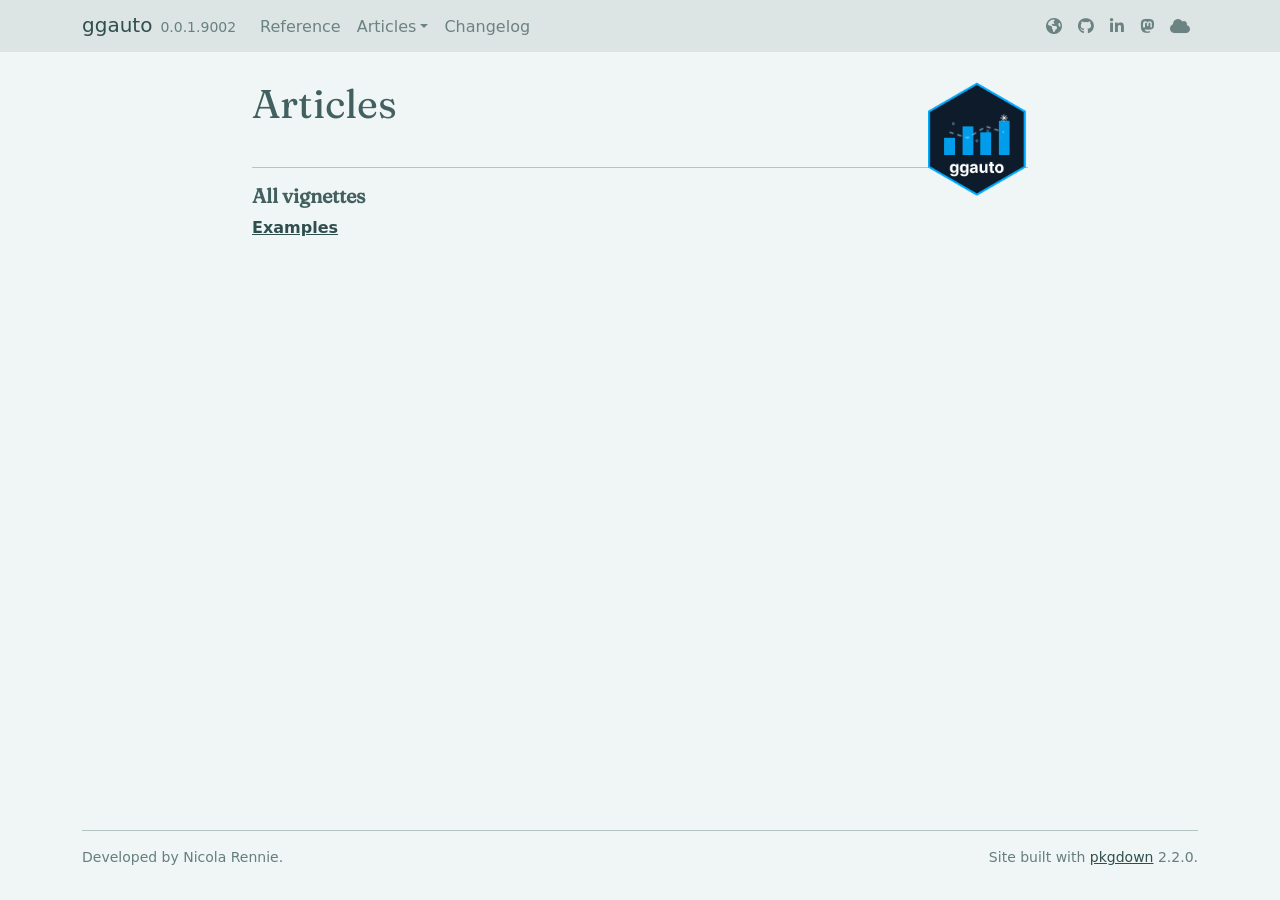
==== articles/index.html @ aee9feb4 "Deploying to gh-pages from @ nrennie/ggauto@95815578a89f1ba83f58aa0859aca8dfba89f6b1 🚀" ====
<!DOCTYPE html>
<!-- Generated by pkgdown: do not edit by hand --><html lang="en"><head><meta http-equiv="Content-Type" content="text/html; charset=UTF-8"><meta charset="utf-8"><meta http-equiv="X-UA-Compatible" content="IE=edge"><meta name="viewport" content="width=device-width, initial-scale=1, shrink-to-fit=no"><title>Articles • ggauto</title><script src="../deps/jquery-3.6.0/jquery-3.6.0.min.js"></script><meta name="viewport" content="width=device-width, initial-scale=1, shrink-to-fit=no"><link href="../deps/bootstrap-5.3.8/bootstrap.min.css" rel="stylesheet"><script src="../deps/bootstrap-5.3.8/bootstrap.bundle.min.js"></script><link href="../deps/Fraunces-0.4.10/font.css" rel="stylesheet"><link href="../deps/font-awesome-6.5.2/css/all.min.css" rel="stylesheet"><link href="../deps/font-awesome-6.5.2/css/v4-shims.min.css" rel="stylesheet"><script src="../deps/headroom-0.11.0/headroom.min.js"></script><script src="../deps/headroom-0.11.0/jQuery.headroom.min.js"></script><script src="../deps/bootstrap-toc-1.0.1/bootstrap-toc.min.js"></script><script src="../deps/clipboard.js-2.0.11/clipboard.min.js"></script><script src="../deps/search-1.0.0/autocomplete.jquery.min.js"></script><script src="../deps/search-1.0.0/fuse.min.js"></script><script src="../deps/search-1.0.0/mark.min.js"></script><!-- pkgdown --><script src="../pkgdown.js"></script><meta property="og:title" content="Articles"><meta property="og:image" content="https://nrennie.rbind.io/ggauto/logo.png"></head><body>
    <a href="#main" class="visually-hidden-focusable">Skip to contents</a>


    <nav class="navbar navbar-expand-lg fixed-top bg-light" data-bs-theme="light" aria-label="Site navigation"><div class="container">

    <a class="navbar-brand me-2" href="../index.html">ggauto</a>

    <small class="nav-text text-muted me-auto" data-bs-toggle="tooltip" data-bs-placement="bottom" title="">0.0.1.9002</small>


    <button class="navbar-toggler" type="button" data-bs-toggle="collapse" data-bs-target="#navbar" aria-controls="navbar" aria-expanded="false" aria-label="Toggle navigation">
      <span class="navbar-toggler-icon"></span>
    </button>

    <div id="navbar" class="collapse navbar-collapse ms-3">
      <ul class="navbar-nav me-auto"><li class="nav-item"><a class="nav-link" href="../reference/index.html">Reference</a></li>
<li class="nav-item dropdown">
  <button class="nav-link dropdown-toggle" type="button" id="dropdown-articles" data-bs-toggle="dropdown" aria-expanded="false" aria-haspopup="true">Articles</button>
  <ul class="dropdown-menu" aria-labelledby="dropdown-articles"><li><a class="dropdown-item" href="../articles/Examples.html">Examples</a></li>
  </ul></li>
<li class="nav-item"><a class="nav-link" href="../news/index.html">Changelog</a></li>
      </ul><ul class="navbar-nav"><li class="nav-item"><a class="external-link nav-link" href="https://nrennie.rbind.io/" aria-label="Website"><span class="fa fa-globe"></span></a></li>
<li class="nav-item"><a class="external-link nav-link" href="https://github.com/nrennie" aria-label="GitHub"><span class="fa fa-github"></span></a></li>
<li class="nav-item"><a class="external-link nav-link" href="https://uk.linkedin.com/in/nicola-rennie" aria-label="LinkedIn"><span class="fa fa-linkedin"></span></a></li>
<li class="nav-item"><a class="external-link nav-link" href="https://fosstodon.org/@nrennie" aria-label="Mastodon"><span class="fa fab fa-mastodon"></span></a></li>
<li class="nav-item"><a class="external-link nav-link" href="https://bsky.app/profile/nrennie.bsky.social" aria-label="BlueSky"><span class="fa fa-cloud"></span></a></li>
      </ul></div>


  </div>
</nav><div class="container template-article-index">
<div class="row">
  <main id="main" class="col-md-9"><div class="page-header">
      <img src="../logo.png" class="logo" alt=""><h1>Articles</h1>
    </div>

    <div class="section ">
      <h3>All vignettes</h3>
      <div class="section-desc"></div>

      <dl><dt><a href="Examples.html">Examples</a></dt>
        <dd>
      </dd></dl></div>
  </main></div>


    <footer><div class="pkgdown-footer-left">
  <p>Developed by Nicola Rennie.</p>
</div>

<div class="pkgdown-footer-right">
  <p>Site built with <a href="https://pkgdown.r-lib.org/" class="external-link">pkgdown</a> 2.2.0.</p>
</div>

    </footer></div>





  </body></html>
---- deps/Fraunces-0.4.10/font.css ----
/* vietnamese */
@font-face {
  font-family: 'Fraunces';
  font-style: normal;
  font-weight: 400;
  font-display: swap;
  src: url(6NUh8FyLNQOQZAnv9bYEvDiIdE9Ea92uemAk_WBq8U_9v0c2Wa0K7iN7hzFUPJH58nib1603gg7S2nfgRYIctxuTBv7TtUs.woff2) format('woff2');
  unicode-range: U+0102-0103, U+0110-0111, U+0128-0129, U+0168-0169, U+01A0-01A1, U+01AF-01B0, U+0300-0301, U+0303-0304, U+0308-0309, U+0323, U+0329, U+1EA0-1EF9, U+20AB;
}
/* latin-ext */
@font-face {
  font-family: 'Fraunces';
  font-style: normal;
  font-weight: 400;
  font-display: swap;
  src: url(6NUh8FyLNQOQZAnv9bYEvDiIdE9Ea92uemAk_WBq8U_9v0c2Wa0K7iN7hzFUPJH58nib1603gg7S2nfgRYIctxuTB_7TtUs.woff2) format('woff2');
  unicode-range: U+0100-02BA, U+02BD-02C5, U+02C7-02CC, U+02CE-02D7, U+02DD-02FF, U+0304, U+0308, U+0329, U+1D00-1DBF, U+1E00-1E9F, U+1EF2-1EFF, U+2020, U+20A0-20AB, U+20AD-20C0, U+2113, U+2C60-2C7F, U+A720-A7FF;
}
/* latin */
@font-face {
  font-family: 'Fraunces';
  font-style: normal;
  font-weight: 400;
  font-display: swap;
  src: url(6NUh8FyLNQOQZAnv9bYEvDiIdE9Ea92uemAk_WBq8U_9v0c2Wa0K7iN7hzFUPJH58nib1603gg7S2nfgRYIctxuTCf7T.woff2) format('woff2');
  unicode-range: U+0000-00FF, U+0131, U+0152-0153, U+02BB-02BC, U+02C6, U+02DA, U+02DC, U+0304, U+0308, U+0329, U+2000-206F, U+20AC, U+2122, U+2191, U+2193, U+2212, U+2215, U+FEFF, U+FFFD;
}
---- deps/font-awesome-6.5.2/css/v4-shims.min.css ----
/*!
 * Font Awesome Free 6.5.2 by @fontawesome - https://fontawesome.com
 * License - https://fontawesome.com/license/free (Icons: CC BY 4.0, Fonts: SIL OFL 1.1, Code: MIT License)
 * Copyright 2024 Fonticons, Inc.
 */
.fa.fa-glass:before{content:"\f000"}.fa.fa-envelope-o{font-family:"Font Awesome 6 Free";font-weight:400}.fa.fa-envelope-o:before{content:"\f0e0"}.fa.fa-star-o{font-family:"Font Awesome 6 Free";font-weight:400}.fa.fa-star-o:before{content:"\f005"}.fa.fa-close:before,.fa.fa-remove:before{content:"\f00d"}.fa.fa-gear:before{content:"\f013"}.fa.fa-trash-o{font-family:"Font Awesome 6 Free";font-weight:400}.fa.fa-trash-o:before{content:"\f2ed"}.fa.fa-home:before{content:"\f015"}.fa.fa-file-o{font-family:"Font Awesome 6 Free";font-weight:400}.fa.fa-file-o:before{content:"\f15b"}.fa.fa-clock-o{font-family:"Font Awesome 6 Free";font-weight:400}.fa.fa-clock-o:before{content:"\f017"}.fa.fa-arrow-circle-o-down{font-family:"Font Awesome 6 Free";font-weight:400}.fa.fa-arrow-circle-o-down:before{content:"\f358"}.fa.fa-arrow-circle-o-up{font-family:"Font Awesome 6 Free";font-weight:400}.fa.fa-arrow-circle-o-up:before{content:"\f35b"}.fa.fa-play-circle-o{font-family:"Font Awesome 6 Free";font-weight:400}.fa.fa-play-circle-o:before{content:"\f144"}.fa.fa-repeat:before,.fa.fa-rotate-right:before{content:"\f01e"}.fa.fa-refresh:before{content:"\f021"}.fa.fa-list-alt{font-family:"Font Awesome 6 Free";font-weight:400}.fa.fa-list-alt:before{content:"\f022"}.fa.fa-dedent:before{content:"\f03b"}.fa.fa-video-camera:before{content:"\f03d"}.fa.fa-picture-o{font-family:"Font Awesome 6 Free";font-weight:400}.fa.fa-picture-o:before{content:"\f03e"}.fa.fa-photo{font-family:"Font Awesome 6 Free";font-weight:400}.fa.fa-photo:before{content:"\f03e"}.fa.fa-image{font-family:"Font Awesome 6 Free";font-weight:400}.fa.fa-image:before{content:"\f03e"}.fa.fa-map-marker:before{content:"\f3c5"}.fa.fa-pencil-square-o{font-family:"Font Awesome 6 Free";font-weight:400}.fa.fa-pencil-square-o:before{content:"\f044"}.fa.fa-edit{font-family:"Font Awesome 6 Free";font-weight:400}.fa.fa-edit:before{content:"\f044"}.fa.fa-share-square-o:before{content:"\f14d"}.fa.fa-check-square-o{font-family:"Font Awesome 6 Free";font-weight:400}.fa.fa-check-square-o:before{content:"\f14a"}.fa.fa-arrows:before{content:"\f0b2"}.fa.fa-times-circle-o{font-family:"Font Awesome 6 Free";font-weight:400}.fa.fa-times-circle-o:before{content:"\f057"}.fa.fa-check-circle-o{font-family:"Font Awesome 6 Free";font-weight:400}.fa.fa-check-circle-o:before{content:"\f058"}.fa.fa-mail-forward:before{content:"\f064"}.fa.fa-expand:before{content:"\f424"}.fa.fa-compress:before{content:"\f422"}.fa.fa-eye,.fa.fa-eye-slash{font-family:"Font Awesome 6 Free";font-weight:400}.fa.fa-warning:before{content:"\f071"}.fa.fa-calendar:before{content:"\f073"}.fa.fa-arrows-v:before{content:"\f338"}.fa.fa-arrows-h:before{content:"\f337"}.fa.fa-bar-chart-o:before,.fa.fa-bar-chart:before{content:"\e0e3"}.fa.fa-twitter-square{font-family:"Font Awesome 6 Brands";font-weight:400}.fa.fa-twitter-square:before{content:"\f081"}.fa.fa-facebook-square{font-family:"Font Awesome 6 Brands";font-weight:400}.fa.fa-facebook-square:before{content:"\f082"}.fa.fa-gears:before{content:"\f085"}.fa.fa-thumbs-o-up{font-family:"Font Awesome 6 Free";font-weight:400}.fa.fa-thumbs-o-up:before{content:"\f164"}.fa.fa-thumbs-o-down{font-family:"Font Awesome 6 Free";font-weight:400}.fa.fa-thumbs-o-down:before{content:"\f165"}.fa.fa-heart-o{font-family:"Font Awesome 6 Free";font-weight:400}.fa.fa-heart-o:before{content:"\f004"}.fa.fa-sign-out:before{content:"\f2f5"}.fa.fa-linkedin-square{font-family:"Font Awesome 6 Brands";font-weight:400}.fa.fa-linkedin-square:before{content:"\f08c"}.fa.fa-thumb-tack:before{content:"\f08d"}.fa.fa-external-link:before{content:"\f35d"}.fa.fa-sign-in:before{content:"\f2f6"}.fa.fa-github-square{font-family:"Font Awesome 6 Brands";font-weight:400}.fa.fa-github-square:before{content:"\f092"}.fa.fa-lemon-o{font-family:"Font Awesome 6 Free";font-weight:400}.fa.fa-lemon-o:before{content:"\f094"}.fa.fa-square-o{font-family:"Font Awesome 6 Free";font-weight:400}.fa.fa-square-o:before{content:"\f0c8"}.fa.fa-bookmark-o{font-family:"Font Awesome 6 Free";font-weight:400}.fa.fa-bookmark-o:before{content:"\f02e"}.fa.fa-facebook,.fa.fa-twitter{font-family:"Font Awesome 6 Brands";font-weight:400}.fa.fa-facebook:before{content:"\f39e"}.fa.fa-facebook-f{font-family:"Font Awesome 6 Brands";font-weight:400}.fa.fa-facebook-f:before{content:"\f39e"}.fa.fa-github{font-family:"Font Awesome 6 Brands";font-weight:400}.fa.fa-credit-card{font-family:"Font Awesome 6 Free";font-weight:400}.fa.fa-feed:before{content:"\f09e"}.fa.fa-hdd-o{font-family:"Font Awesome 6 Free";font-weight:400}.fa.fa-hdd-o:before{content:"\f0a0"}.fa.fa-hand-o-right{font-family:"Font Awesome 6 Free";font-weight:400}.fa.fa-hand-o-right:before{content:"\f0a4"}.fa.fa-hand-o-left{font-family:"Font Awesome 6 Free";font-weight:400}.fa.fa-hand-o-left:before{content:"\f0a5"}.fa.fa-hand-o-up{font-family:"Font Awesome 6 Free";font-weight:400}.fa.fa-hand-o-up:before{content:"\f0a6"}.fa.fa-hand-o-down{font-family:"Font Awesome 6 Free";font-weight:400}.fa.fa-hand-o-down:before{content:"\f0a7"}.fa.fa-globe:before{content:"\f57d"}.fa.fa-tasks:before{content:"\f828"}.fa.fa-arrows-alt:before{content:"\f31e"}.fa.fa-group:before{content:"\f0c0"}.fa.fa-chain:before{content:"\f0c1"}.fa.fa-cut:before{content:"\f0c4"}.fa.fa-files-o{font-family:"Font Awesome 6 Free";font-weight:400}.fa.fa-files-o:before{content:"\f0c5"}.fa.fa-floppy-o{font-family:"Font Awesome 6 Free";font-weight:400}.fa.fa-floppy-o:before{content:"\f0c7"}.fa.fa-save{font-family:"Font Awesome 6 Free";font-weight:400}.fa.fa-save:before{content:"\f0c7"}.fa.fa-navicon:before,.fa.fa-reorder:before{content:"\f0c9"}.fa.fa-magic:before{content:"\e2ca"}.fa.fa-pinterest,.fa.fa-pinterest-square{font-family:"Font Awesome 6 Brands";font-weight:400}.fa.fa-pinterest-square:before{content:"\f0d3"}.fa.fa-google-plus-square{font-family:"Font Awesome 6 Brands";font-weight:400}.fa.fa-google-plus-square:before{content:"\f0d4"}.fa.fa-google-plus{font-family:"Font Awesome 6 Brands";font-weight:400}.fa.fa-google-plus:before{content:"\f0d5"}.fa.fa-money:before{content:"\f3d1"}.fa.fa-unsorted:before{content:"\f0dc"}.fa.fa-sort-desc:before{content:"\f0dd"}.fa.fa-sort-asc:before{content:"\f0de"}.fa.fa-linkedin{font-family:"Font Awesome 6 Brands";font-weight:400}.fa.fa-linkedin:before{content:"\f0e1"}.fa.fa-rotate-left:before{content:"\f0e2"}.fa.fa-legal:before{content:"\f0e3"}.fa.fa-dashboard:before,.fa.fa-tachometer:before{content:"\f625"}.fa.fa-comment-o{font-family:"Font Awesome 6 Free";font-weight:400}.fa.fa-comment-o:before{content:"\f075"}.fa.fa-comments-o{font-family:"Font Awesome 6 Free";font-weight:400}.fa.fa-comments-o:before{content:"\f086"}.fa.fa-flash:before{content:"\f0e7"}.fa.fa-clipboard:before{content:"\f0ea"}.fa.fa-lightbulb-o{font-family:"Font Awesome 6 Free";font-weight:400}.fa.fa-lightbulb-o:before{content:"\f0eb"}.fa.fa-exchange:before{content:"\f362"}.fa.fa-cloud-download:before{content:"\f0ed"}.fa.fa-cloud-upload:before{content:"\f0ee"}.fa.fa-bell-o{font-family:"Font Awesome 6 Free";font-weight:400}.fa.fa-bell-o:before{content:"\f0f3"}.fa.fa-cutlery:before{content:"\f2e7"}.fa.fa-file-text-o{font-family:"Font Awesome 6 Free";font-weight:400}.fa.fa-file-text-o:before{content:"\f15c"}.fa.fa-building-o{font-family:"Font Awesome 6 Free";font-weight:400}.fa.fa-building-o:before{content:"\f1ad"}.fa.fa-hospital-o{font-family:"Font Awesome 6 Free";font-weight:400}.fa.fa-hospital-o:before{content:"\f0f8"}.fa.fa-tablet:before{content:"\f3fa"}.fa.fa-mobile-phone:before,.fa.fa-mobile:before{content:"\f3cd"}.fa.fa-circle-o{font-family:"Font Awesome 6 Free";font-weight:400}.fa.fa-circle-o:before{content:"\f111"}.fa.fa-mail-reply:before{content:"\f3e5"}.fa.fa-github-alt{font-family:"Font Awesome 6 Brands";font-weight:400}.fa.fa-folder-o{font-family:"Font Awesome 6 Free";font-weight:400}.fa.fa-folder-o:before{content:"\f07b"}.fa.fa-folder-open-o{font-family:"Font Awesome 6 Free";font-weight:400}.fa.fa-folder-open-o:before{content:"\f07c"}.fa.fa-smile-o{font-family:"Font Awesome 6 Free";font-weight:400}.fa.fa-smile-o:before{content:"\f118"}.fa.fa-frown-o{font-family:"Font Awesome 6 Free";font-weight:400}.fa.fa-frown-o:before{content:"\f119"}.fa.fa-meh-o{font-family:"Font Awesome 6 Free";font-weight:400}.fa.fa-meh-o:before{content:"\f11a"}.fa.fa-keyboard-o{font-family:"Font Awesome 6 Free";font-weight:400}.fa.fa-keyboard-o:before{content:"\f11c"}.fa.fa-flag-o{font-family:"Font Awesome 6 Free";font-weight:400}.fa.fa-flag-o:before{content:"\f024"}.fa.fa-mail-reply-all:before{content:"\f122"}.fa.fa-star-half-o{font-family:"Font Awesome 6 Free";font-weight:400}.fa.fa-star-half-o:before{content:"\f5c0"}.fa.fa-star-half-empty{font-family:"Font Awesome 6 Free";font-weight:400}.fa.fa-star-half-empty:before{content:"\f5c0"}.fa.fa-star-half-full{font-family:"Font Awesome 6 Free";font-weight:400}.fa.fa-star-half-full:before{content:"\f5c0"}.fa.fa-code-fork:before{content:"\f126"}.fa.fa-chain-broken:before,.fa.fa-unlink:before{content:"\f127"}.fa.fa-calendar-o{font-family:"Font Awesome 6 Free";font-weight:400}.fa.fa-calendar-o:before{content:"\f133"}.fa.fa-css3,.fa.fa-html5,.fa.fa-maxcdn{font-family:"Font Awesome 6 Brands";font-weight:400}.fa.fa-unlock-alt:before{content:"\f09c"}.fa.fa-minus-square-o{font-family:"Font Awesome 6 Free";font-weight:400}.fa.fa-minus-square-o:before{content:"\f146"}.fa.fa-level-up:before{content:"\f3bf"}.fa.fa-level-down:before{content:"\f3be"}.fa.fa-pencil-square:before{content:"\f14b"}.fa.fa-external-link-square:before{content:"\f360"}.fa.fa-compass{font-family:"Font Awesome 6 Free";font-weight:400}.fa.fa-caret-square-o-down{font-family:"Font Awesome 6 Free";font-weight:400}.fa.fa-caret-square-o-down:before{content:"\f150"}.fa.fa-toggle-down{font-family:"Font Awesome 6 Free";font-weight:400}.fa.fa-toggle-down:before{content:"\f150"}.fa.fa-caret-square-o-up{font-family:"Font Awesome 6 Free";font-weight:400}.fa.fa-caret-square-o-up:before{content:"\f151"}.fa.fa-toggle-up{font-family:"Font Awesome 6 Free";font-weight:400}.fa.fa-toggle-up:before{content:"\f151"}.fa.fa-caret-square-o-right{font-family:"Font Awesome 6 Free";font-weight:400}.fa.fa-caret-square-o-right:before{content:"\f152"}.fa.fa-toggle-right{font-family:"Font Awesome 6 Free";font-weight:400}.fa.fa-toggle-right:before{content:"\f152"}.fa.fa-eur:before,.fa.fa-euro:before{content:"\f153"}.fa.fa-gbp:before{content:"\f154"}.fa.fa-dollar:before,.fa.fa-usd:before{content:"\24"}.fa.fa-inr:before,.fa.fa-rupee:before{content:"\e1bc"}.fa.fa-cny:before,.fa.fa-jpy:before,.fa.fa-rmb:before,.fa.fa-yen:before{content:"\f157"}.fa.fa-rouble:before,.fa.fa-rub:before,.fa.fa-ruble:before{content:"\f158"}.fa.fa-krw:before,.fa.fa-won:before{content:"\f159"}.fa.fa-bitcoin,.fa.fa-btc{font-family:"Font Awesome 6 Brands";font-weight:400}.fa.fa-bitcoin:before{content:"\f15a"}.fa.fa-file-text:before{content:"\f15c"}.fa.fa-sort-alpha-asc:before{content:"\f15d"}.fa.fa-sort-alpha-desc:before{content:"\f881"}.fa.fa-sort-amount-asc:before{content:"\f884"}.fa.fa-sort-amount-desc:before{content:"\f160"}.fa.fa-sort-numeric-asc:before{content:"\f162"}.fa.fa-sort-numeric-desc:before{content:"\f886"}.fa.fa-youtube-square{font-family:"Font Awesome 6 Brands";font-weight:400}.fa.fa-youtube-square:before{content:"\f431"}.fa.fa-xing,.fa.fa-xing-square,.fa.fa-youtube{font-family:"Font Awesome 6 Brands";font-weight:400}.fa.fa-xing-square:before{content:"\f169"}.fa.fa-youtube-play{font-family:"Font Awesome 6 Brands";font-weight:400}.fa.fa-youtube-play:before{content:"\f167"}.fa.fa-adn,.fa.fa-bitbucket,.fa.fa-bitbucket-square,.fa.fa-dropbox,.fa.fa-flickr,.fa.fa-instagram,.fa.fa-stack-overflow{font-family:"Font Awesome 6 Brands";font-weight:400}.fa.fa-bitbucket-square:before{content:"\f171"}.fa.fa-tumblr,.fa.fa-tumblr-square{font-family:"Font Awesome 6 Brands";font-weight:400}.fa.fa-tumblr-square:before{content:"\f174"}.fa.fa-long-arrow-down:before{content:"\f309"}.fa.fa-long-arrow-up:before{content:"\f30c"}.fa.fa-long-arrow-left:before{content:"\f30a"}.fa.fa-long-arrow-right:before{content:"\f30b"}.fa.fa-android,.fa.fa-apple,.fa.fa-dribbble,.fa.fa-foursquare,.fa.fa-gittip,.fa.fa-gratipay,.fa.fa-linux,.fa.fa-skype,.fa.fa-trello,.fa.fa-windows{font-family:"Font Awesome 6 Brands";font-weight:400}.fa.fa-gittip:before{content:"\f184"}.fa.fa-sun-o{font-family:"Font Awesome 6 Free";font-weight:400}.fa.fa-sun-o:before{content:"\f185"}.fa.fa-moon-o{font-family:"Font Awesome 6 Free";font-weight:400}.fa.fa-moon-o:before{content:"\f186"}.fa.fa-pagelines,.fa.fa-renren,.fa.fa-stack-exchange,.fa.fa-vk,.fa.fa-weibo{font-family:"Font Awesome 6 Brands";font-weight:400}.fa.fa-arrow-circle-o-right{font-family:"Font Awesome 6 Free";font-weight:400}.fa.fa-arrow-circle-o-right:before{content:"\f35a"}.fa.fa-arrow-circle-o-left{font-family:"Font Awesome 6 Free";font-weight:400}.fa.fa-arrow-circle-o-left:before{content:"\f359"}.fa.fa-caret-square-o-left{font-family:"Font Awesome 6 Free";font-weight:400}.fa.fa-caret-square-o-left:before{content:"\f191"}.fa.fa-toggle-left{font-family:"Font Awesome 6 Free";font-weight:400}.fa.fa-toggle-left:before{content:"\f191"}.fa.fa-dot-circle-o{font-family:"Font Awesome 6 Free";font-weight:400}.fa.fa-dot-circle-o:before{content:"\f192"}.fa.fa-vimeo-square{font-family:"Font Awesome 6 Brands";font-weight:400}.fa.fa-vimeo-square:before{content:"\f194"}.fa.fa-try:before,.fa.fa-turkish-lira:before{content:"\e2bb"}.fa.fa-plus-square-o{font-family:"Font Awesome 6 Free";font-weight:400}.fa.fa-plus-square-o:before{content:"\f0fe"}.fa.fa-openid,.fa.fa-slack,.fa.fa-wordpress{font-family:"Font Awesome 6 Brands";font-weight:400}.fa.fa-bank:before,.fa.fa-institution:before{content:"\f19c"}.fa.fa-mortar-board:before{content:"\f19d"}.fa.fa-google,.fa.fa-reddit,.fa.fa-reddit-square,.fa.fa-yahoo{font-family:"Font Awesome 6 Brands";font-weight:400}.fa.fa-reddit-square:before{content:"\f1a2"}.fa.fa-behance,.fa.fa-behance-square,.fa.fa-delicious,.fa.fa-digg,.fa.fa-drupal,.fa.fa-joomla,.fa.fa-pied-piper-alt,.fa.fa-pied-piper-pp,.fa.fa-stumbleupon,.fa.fa-stumbleupon-circle{font-family:"Font Awesome 6 Brands";font-weight:400}.fa.fa-behance-square:before{content:"\f1b5"}.fa.fa-steam,.fa.fa-steam-square{font-family:"Font Awesome 6 Brands";font-weight:400}.fa.fa-steam-square:before{content:"\f1b7"}.fa.fa-automobile:before{content:"\f1b9"}.fa.fa-cab:before{content:"\f1ba"}.fa.fa-deviantart,.fa.fa-soundcloud,.fa.fa-spotify{font-family:"Font Awesome 6 Brands";font-weight:400}.fa.fa-file-pdf-o{font-family:"Font Awesome 6 Free";font-weight:400}.fa.fa-file-pdf-o:before{content:"\f1c1"}.fa.fa-file-word-o{font-family:"Font Awesome 6 Free";font-weight:400}.fa.fa-file-word-o:before{content:"\f1c2"}.fa.fa-file-excel-o{font-family:"Font Awesome 6 Free";font-weight:400}.fa.fa-file-excel-o:before{content:"\f1c3"}.fa.fa-file-powerpoint-o{font-family:"Font Awesome 6 Free";font-weight:400}.fa.fa-file-powerpoint-o:before{content:"\f1c4"}.fa.fa-file-image-o{font-family:"Font Awesome 6 Free";font-weight:400}.fa.fa-file-image-o:before{content:"\f1c5"}.fa.fa-file-photo-o{font-family:"Font Awesome 6 Free";font-weight:400}.fa.fa-file-photo-o:before{content:"\f1c5"}.fa.fa-file-picture-o{font-family:"Font Awesome 6 Free";font-weight:400}.fa.fa-file-picture-o:before{content:"\f1c5"}.fa.fa-file-archive-o{font-family:"Font Awesome 6 Free";font-weight:400}.fa.fa-file-archive-o:before{content:"\f1c6"}.fa.fa-file-zip-o{font-family:"Font Awesome 6 Free";font-weight:400}.fa.fa-file-zip-o:before{content:"\f1c6"}.fa.fa-file-audio-o{font-family:"Font Awesome 6 Free";font-weight:400}.fa.fa-file-audio-o:before{content:"\f1c7"}.fa.fa-file-sound-o{font-family:"Font Awesome 6 Free";font-weight:400}.fa.fa-file-sound-o:before{content:"\f1c7"}.fa.fa-file-video-o{font-family:"Font Awesome 6 Free";font-weight:400}.fa.fa-file-video-o:before{content:"\f1c8"}.fa.fa-file-movie-o{font-family:"Font Awesome 6 Free";font-weight:400}.fa.fa-file-movie-o:before{content:"\f1c8"}.fa.fa-file-code-o{font-family:"Font Awesome 6 Free";font-weight:400}.fa.fa-file-code-o:before{content:"\f1c9"}.fa.fa-codepen,.fa.fa-jsfiddle,.fa.fa-vine{font-family:"Font Awesome 6 Brands";font-weight:400}.fa.fa-life-bouy:before,.fa.fa-life-buoy:before,.fa.fa-life-saver:before,.fa.fa-support:before{content:"\f1cd"}.fa.fa-circle-o-notch:before{content:"\f1ce"}.fa.fa-ra,.fa.fa-rebel{font-family:"Font Awesome 6 Brands";font-weight:400}.fa.fa-ra:before{content:"\f1d0"}.fa.fa-resistance{font-family:"Font Awesome 6 Brands";font-weight:400}.fa.fa-resistance:before{content:"\f1d0"}.fa.fa-empire,.fa.fa-ge{font-family:"Font Awesome 6 Brands";font-weight:400}.fa.fa-ge:before{content:"\f1d1"}.fa.fa-git-square{font-family:"Font Awesome 6 Brands";font-weight:400}.fa.fa-git-square:before{content:"\f1d2"}.fa.fa-git,.fa.fa-hacker-news,.fa.fa-y-combinator-square{font-family:"Font Awesome 6 Brands";font-weight:400}.fa.fa-y-combinator-square:before{content:"\f1d4"}.fa.fa-yc-square{font-family:"Font Awesome 6 Brands";font-weight:400}.fa.fa-yc-square:before{content:"\f1d4"}.fa.fa-qq,.fa.fa-tencent-weibo,.fa.fa-wechat,.fa.fa-weixin{font-family:"Font Awesome 6 Brands";font-weight:400}.fa.fa-wechat:before{content:"\f1d7"}.fa.fa-send:before{content:"\f1d8"}.fa.fa-paper-plane-o{font-family:"Font Awesome 6 Free";font-weight:400}.fa.fa-paper-plane-o:before{content:"\f1d8"}.fa.fa-send-o{font-family:"Font Awesome 6 Free";font-weight:400}.fa.fa-send-o:before{content:"\f1d8"}.fa.fa-circle-thin{font-family:"Font Awesome 6 Free";font-weight:400}.fa.fa-circle-thin:before{content:"\f111"}.fa.fa-header:before{content:"\f1dc"}.fa.fa-futbol-o{font-family:"Font Awesome 6 Free";font-weight:400}.fa.fa-futbol-o:before{content:"\f1e3"}.fa.fa-soccer-ball-o{font-family:"Font Awesome 6 Free";font-weight:400}.fa.fa-soccer-ball-o:before{content:"\f1e3"}.fa.fa-slideshare,.fa.fa-twitch,.fa.fa-yelp{font-family:"Font Awesome 6 Brands";font-weight:400}.fa.fa-newspaper-o{font-family:"Font Awesome 6 Free";font-weight:400}.fa.fa-newspaper-o:before{content:"\f1ea"}.fa.fa-cc-amex,.fa.fa-cc-discover,.fa.fa-cc-mastercard,.fa.fa-cc-paypal,.fa.fa-cc-stripe,.fa.fa-cc-visa,.fa.fa-google-wallet,.fa.fa-paypal{font-family:"Font Awesome 6 Brands";font-weight:400}.fa.fa-bell-slash-o{font-family:"Font Awesome 6 Free";font-weight:400}.fa.fa-bell-slash-o:before{content:"\f1f6"}.fa.fa-trash:before{content:"\f2ed"}.fa.fa-copyright{font-family:"Font Awesome 6 Free";font-weight:400}.fa.fa-eyedropper:before{content:"\f1fb"}.fa.fa-area-chart:before{content:"\f1fe"}.fa.fa-pie-chart:before{content:"\f200"}.fa.fa-line-chart:before{content:"\f201"}.fa.fa-lastfm,.fa.fa-lastfm-square{font-family:"Font Awesome 6 Brands";font-weight:400}.fa.fa-lastfm-square:before{content:"\f203"}.fa.fa-angellist,.fa.fa-ioxhost{font-family:"Font Awesome 6 Brands";font-weight:400}.fa.fa-cc{font-family:"Font Awesome 6 Free";font-weight:400}.fa.fa-cc:before{content:"\f20a"}.fa.fa-ils:before,.fa.fa-shekel:before,.fa.fa-sheqel:before{content:"\f20b"}.fa.fa-buysellads,.fa.fa-connectdevelop,.fa.fa-dashcube,.fa.fa-forumbee,.fa.fa-leanpub,.fa.fa-sellsy,.fa.fa-shirtsinbulk,.fa.fa-simplybuilt,.fa.fa-skyatlas{font-family:"Font Awesome 6 Brands";font-weight:400}.fa.fa-diamond{font-family:"Font Awesome 6 Free";font-weight:400}.fa.fa-diamond:before{content:"\f3a5"}.fa.fa-intersex:before,.fa.fa-transgender:before{content:"\f224"}.fa.fa-transgender-alt:before{content:"\f225"}.fa.fa-facebook-official{font-family:"Font Awesome 6 Brands";font-weight:400}.fa.fa-facebook-official:before{content:"\f09a"}.fa.fa-pinterest-p,.fa.fa-whatsapp{font-family:"Font Awesome 6 Brands";font-weight:400}.fa.fa-hotel:before{content:"\f236"}.fa.fa-medium,.fa.fa-viacoin,.fa.fa-y-combinator,.fa.fa-yc{font-family:"Font Awesome 6 Brands";font-weight:400}.fa.fa-yc:before{content:"\f23b"}.fa.fa-expeditedssl,.fa.fa-opencart,.fa.fa-optin-monster{font-family:"Font Awesome 6 Brands";font-weight:400}.fa.fa-battery-4:before,.fa.fa-battery:before{content:"\f240"}.fa.fa-battery-3:before{content:"\f241"}.fa.fa-battery-2:before{content:"\f242"}.fa.fa-battery-1:before{content:"\f243"}.fa.fa-battery-0:before{content:"\f244"}.fa.fa-object-group,.fa.fa-object-ungroup,.fa.fa-sticky-note-o{font-family:"Font Awesome 6 Free";font-weight:400}.fa.fa-sticky-note-o:before{content:"\f249"}.fa.fa-cc-diners-club,.fa.fa-cc-jcb{font-family:"Font Awesome 6 Brands";font-weight:400}.fa.fa-clone{font-family:"Font Awesome 6 Free";font-weight:400}.fa.fa-hourglass-o:before{content:"\f254"}.fa.fa-hourglass-1:before{content:"\f251"}.fa.fa-hourglass-2:before{content:"\f252"}.fa.fa-hourglass-3:before{content:"\f253"}.fa.fa-hand-rock-o{font-family:"Font Awesome 6 Free";font-weight:400}.fa.fa-hand-rock-o:before{content:"\f255"}.fa.fa-hand-grab-o{font-family:"Font Awesome 6 Free";font-weight:400}.fa.fa-hand-grab-o:before{content:"\f255"}.fa.fa-hand-paper-o{font-family:"Font Awesome 6 Free";font-weight:400}.fa.fa-hand-paper-o:before{content:"\f256"}.fa.fa-hand-stop-o{font-family:"Font Awesome 6 Free";font-weight:400}.fa.fa-hand-stop-o:before{content:"\f256"}.fa.fa-hand-scissors-o{font-family:"Font Awesome 6 Free";font-weight:400}.fa.fa-hand-scissors-o:before{content:"\f257"}.fa.fa-hand-lizard-o{font-family:"Font Awesome 6 Free";font-weight:400}.fa.fa-hand-lizard-o:before{content:"\f258"}.fa.fa-hand-spock-o{font-family:"Font Awesome 6 Free";font-weight:400}.fa.fa-hand-spock-o:before{content:"\f259"}.fa.fa-hand-pointer-o{font-family:"Font Awesome 6 Free";font-weight:400}.fa.fa-hand-pointer-o:before{content:"\f25a"}.fa.fa-hand-peace-o{font-family:"Font Awesome 6 Free";font-weight:400}.fa.fa-hand-peace-o:before{content:"\f25b"}.fa.fa-registered{font-family:"Font Awesome 6 Free";font-weight:400}.fa.fa-creative-commons,.fa.fa-gg,.fa.fa-gg-circle,.fa.fa-odnoklassniki,.fa.fa-odnoklassniki-square{font-family:"Font Awesome 6 Brands";font-weight:400}.fa.fa-odnoklassniki-square:before{content:"\f264"}.fa.fa-chrome,.fa.fa-firefox,.fa.fa-get-pocket,.fa.fa-internet-explorer,.fa.fa-opera,.fa.fa-safari,.fa.fa-wikipedia-w{font-family:"Font Awesome 6 Brands";font-weight:400}.fa.fa-television:before{content:"\f26c"}.fa.fa-500px,.fa.fa-amazon,.fa.fa-contao{font-family:"Font Awesome 6 Brands";font-weight:400}.fa.fa-calendar-plus-o{font-family:"Font Awesome 6 Free";font-weight:400}.fa.fa-calendar-plus-o:before{content:"\f271"}.fa.fa-calendar-minus-o{font-family:"Font Awesome 6 Free";font-weight:400}.fa.fa-calendar-minus-o:before{content:"\f272"}.fa.fa-calendar-times-o{font-family:"Font Awesome 6 Free";font-weight:400}.fa.fa-calendar-times-o:before{content:"\f273"}.fa.fa-calendar-check-o{font-family:"Font Awesome 6 Free";font-weight:400}.fa.fa-calendar-check-o:before{content:"\f274"}.fa.fa-map-o{font-family:"Font Awesome 6 Free";font-weight:400}.fa.fa-map-o:before{content:"\f279"}.fa.fa-commenting:before{content:"\f4ad"}.fa.fa-commenting-o{font-family:"Font Awesome 6 Free";font-weight:400}.fa.fa-commenting-o:before{content:"\f4ad"}.fa.fa-houzz,.fa.fa-vimeo{font-family:"Font Awesome 6 Brands";font-weight:400}.fa.fa-vimeo:before{content:"\f27d"}.fa.fa-black-tie,.fa.fa-edge,.fa.fa-fonticons,.fa.fa-reddit-alien{font-family:"Font Awesome 6 Brands";font-weight:400}.fa.fa-credit-card-alt:before{content:"\f09d"}.fa.fa-codiepie,.fa.fa-fort-awesome,.fa.fa-mixcloud,.fa.fa-modx,.fa.fa-product-hunt,.fa.fa-scribd,.fa.fa-usb{font-family:"Font Awesome 6 Brands";font-weight:400}.fa.fa-pause-circle-o{font-family:"Font Awesome 6 Free";font-weight:400}.fa.fa-pause-circle-o:before{content:"\f28b"}.fa.fa-stop-circle-o{font-family:"Font Awesome 6 Free";font-weight:400}.fa.fa-stop-circle-o:before{content:"\f28d"}.fa.fa-bluetooth,.fa.fa-bluetooth-b,.fa.fa-envira,.fa.fa-gitlab,.fa.fa-wheelchair-alt,.fa.fa-wpbeginner,.fa.fa-wpforms{font-family:"Font Awesome 6 Brands";font-weight:400}.fa.fa-wheelchair-alt:before{content:"\f368"}.fa.fa-question-circle-o{font-family:"Font Awesome 6 Free";font-weight:400}.fa.fa-question-circle-o:before{content:"\f059"}.fa.fa-volume-control-phone:before{content:"\f2a0"}.fa.fa-asl-interpreting:before{content:"\f2a3"}.fa.fa-deafness:before,.fa.fa-hard-of-hearing:before{content:"\f2a4"}.fa.fa-glide,.fa.fa-glide-g{font-family:"Font Awesome 6 Brands";font-weight:400}.fa.fa-signing:before{content:"\f2a7"}.fa.fa-viadeo,.fa.fa-viadeo-square{font-family:"Font Awesome 6 Brands";font-weight:400}.fa.fa-viadeo-square:before{content:"\f2aa"}.fa.fa-snapchat,.fa.fa-snapchat-ghost{font-family:"Font Awesome 6 Brands";font-weight:400}.fa.fa-snapchat-ghost:before{content:"\f2ab"}.fa.fa-snapchat-square{font-family:"Font Awesome 6 Brands";font-weight:400}.fa.fa-snapchat-square:before{content:"\f2ad"}.fa.fa-first-order,.fa.fa-google-plus-official,.fa.fa-pied-piper,.fa.fa-themeisle,.fa.fa-yoast{font-family:"Font Awesome 6 Brands";font-weight:400}.fa.fa-google-plus-official:before{content:"\f2b3"}.fa.fa-google-plus-circle{font-family:"Font Awesome 6 Brands";font-weight:400}.fa.fa-google-plus-circle:before{content:"\f2b3"}.fa.fa-fa,.fa.fa-font-awesome{font-family:"Font Awesome 6 Brands";font-weight:400}.fa.fa-fa:before{content:"\f2b4"}.fa.fa-handshake-o{font-family:"Font Awesome 6 Free";font-weight:400}.fa.fa-handshake-o:before{content:"\f2b5"}.fa.fa-envelope-open-o{font-family:"Font Awesome 6 Free";font-weight:400}.fa.fa-envelope-open-o:before{content:"\f2b6"}.fa.fa-linode{font-family:"Font Awesome 6 Brands";font-weight:400}.fa.fa-address-book-o{font-family:"Font Awesome 6 Free";font-weight:400}.fa.fa-address-book-o:before{content:"\f2b9"}.fa.fa-vcard:before{content:"\f2bb"}.fa.fa-address-card-o{font-family:"Font Awesome 6 Free";font-weight:400}.fa.fa-address-card-o:before{content:"\f2bb"}.fa.fa-vcard-o{font-family:"Font Awesome 6 Free";font-weight:400}.fa.fa-vcard-o:before{content:"\f2bb"}.fa.fa-user-circle-o{font-family:"Font Awesome 6 Free";font-weight:400}.fa.fa-user-circle-o:before{content:"\f2bd"}.fa.fa-user-o{font-family:"Font Awesome 6 Free";font-weight:400}.fa.fa-user-o:before{content:"\f007"}.fa.fa-id-badge{font-family:"Font Awesome 6 Free";font-weight:400}.fa.fa-drivers-license:before{content:"\f2c2"}.fa.fa-id-card-o{font-family:"Font Awesome 6 Free";font-weight:400}.fa.fa-id-card-o:before{content:"\f2c2"}.fa.fa-drivers-license-o{font-family:"Font Awesome 6 Free";font-weight:400}.fa.fa-drivers-license-o:before{content:"\f2c2"}.fa.fa-free-code-camp,.fa.fa-quora,.fa.fa-telegram{font-family:"Font Awesome 6 Brands";font-weight:400}.fa.fa-thermometer-4:before,.fa.fa-thermometer:before{content:"\f2c7"}.fa.fa-thermometer-3:before{content:"\f2c8"}.fa.fa-thermometer-2:before{content:"\f2c9"}.fa.fa-thermometer-1:before{content:"\f2ca"}.fa.fa-thermometer-0:before{content:"\f2cb"}.fa.fa-bathtub:before,.fa.fa-s15:before{content:"\f2cd"}.fa.fa-window-maximize,.fa.fa-window-restore{font-family:"Font Awesome 6 Free";font-weight:400}.fa.fa-times-rectangle:before{content:"\f410"}.fa.fa-window-close-o{font-family:"Font Awesome 6 Free";font-weight:400}.fa.fa-window-close-o:before{content:"\f410"}.fa.fa-times-rectangle-o{font-family:"Font Awesome 6 Free";font-weight:400}.fa.fa-times-rectangle-o:before{content:"\f410"}.fa.fa-bandcamp,.fa.fa-eercast,.fa.fa-etsy,.fa.fa-grav,.fa.fa-imdb,.fa.fa-ravelry{font-family:"Font Awesome 6 Brands";font-weight:400}.fa.fa-eercast:before{content:"\f2da"}.fa.fa-snowflake-o{font-family:"Font Awesome 6 Free";font-weight:400}.fa.fa-snowflake-o:before{content:"\f2dc"}.fa.fa-meetup,.fa.fa-superpowers,.fa.fa-wpexplorer{font-family:"Font Awesome 6 Brands";font-weight:400}
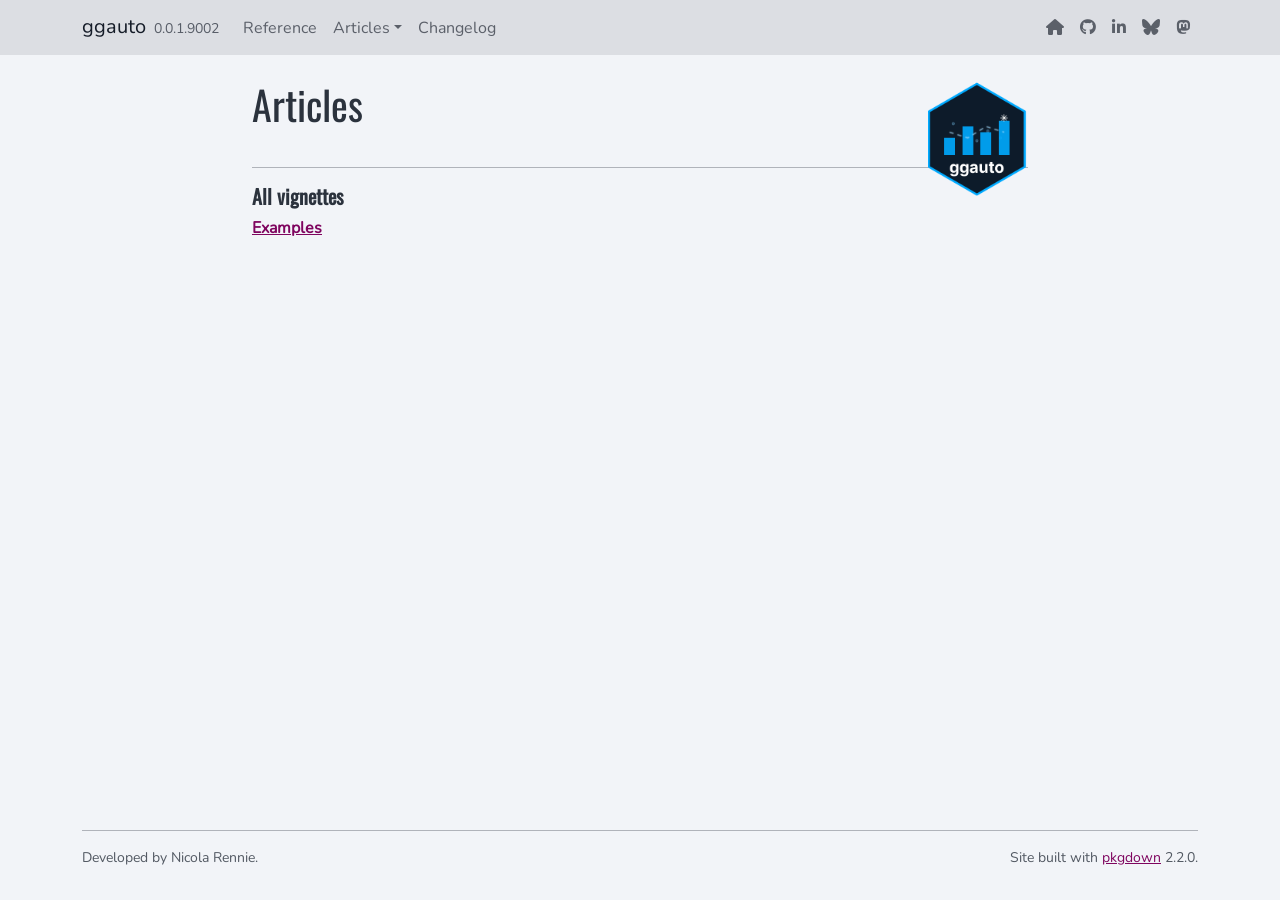
==== commit dd941da9: "Deploying to gh-pages from @ nrennie/ggauto@95815578a89f1ba83f58aa0859aca8dfba89f6b1 🚀" ====
--- a/articles/index.html
+++ b/articles/index.html
@@ -1,5 +1,5 @@
 <!DOCTYPE html>
-<!-- Generated by pkgdown: do not edit by hand --><html lang="en"><head><meta http-equiv="Content-Type" content="text/html; charset=UTF-8"><meta charset="utf-8"><meta http-equiv="X-UA-Compatible" content="IE=edge"><meta name="viewport" content="width=device-width, initial-scale=1, shrink-to-fit=no"><title>Articles • ggauto</title><script src="../deps/jquery-3.6.0/jquery-3.6.0.min.js"></script><meta name="viewport" content="width=device-width, initial-scale=1, shrink-to-fit=no"><link href="../deps/bootstrap-5.3.8/bootstrap.min.css" rel="stylesheet"><script src="../deps/bootstrap-5.3.8/bootstrap.bundle.min.js"></script><link href="../deps/Fraunces-0.4.10/font.css" rel="stylesheet"><link href="../deps/font-awesome-6.5.2/css/all.min.css" rel="stylesheet"><link href="../deps/font-awesome-6.5.2/css/v4-shims.min.css" rel="stylesheet"><script src="../deps/headroom-0.11.0/headroom.min.js"></script><script src="../deps/headroom-0.11.0/jQuery.headroom.min.js"></script><script src="../deps/bootstrap-toc-1.0.1/bootstrap-toc.min.js"></script><script src="../deps/clipboard.js-2.0.11/clipboard.min.js"></script><script src="../deps/search-1.0.0/autocomplete.jquery.min.js"></script><script src="../deps/search-1.0.0/fuse.min.js"></script><script src="../deps/search-1.0.0/mark.min.js"></script><!-- pkgdown --><script src="../pkgdown.js"></script><meta property="og:title" content="Articles"><meta property="og:image" content="https://nrennie.rbind.io/ggauto/logo.png"></head><body>
+<!-- Generated by pkgdown: do not edit by hand --><html lang="en"><head><meta http-equiv="Content-Type" content="text/html; charset=UTF-8"><meta charset="utf-8"><meta http-equiv="X-UA-Compatible" content="IE=edge"><meta name="viewport" content="width=device-width, initial-scale=1, shrink-to-fit=no"><title>Articles • ggauto</title><script src="../deps/jquery-3.6.0/jquery-3.6.0.min.js"></script><meta name="viewport" content="width=device-width, initial-scale=1, shrink-to-fit=no"><link href="../deps/bootstrap-5.3.8/bootstrap.min.css" rel="stylesheet"><script src="../deps/bootstrap-5.3.8/bootstrap.bundle.min.js"></script><link href="../deps/Nunito-0.4.10/font.css" rel="stylesheet"><link href="../deps/Oswald-0.4.10/font.css" rel="stylesheet"><link href="../deps/font-awesome-6.5.2/css/all.min.css" rel="stylesheet"><link href="../deps/font-awesome-6.5.2/css/v4-shims.min.css" rel="stylesheet"><script src="../deps/headroom-0.11.0/headroom.min.js"></script><script src="../deps/headroom-0.11.0/jQuery.headroom.min.js"></script><script src="../deps/bootstrap-toc-1.0.1/bootstrap-toc.min.js"></script><script src="../deps/clipboard.js-2.0.11/clipboard.min.js"></script><script src="../deps/search-1.0.0/autocomplete.jquery.min.js"></script><script src="../deps/search-1.0.0/fuse.min.js"></script><script src="../deps/search-1.0.0/mark.min.js"></script><!-- pkgdown --><script src="../pkgdown.js"></script><meta property="og:title" content="Articles"><meta property="og:image" content="https://nrennie.rbind.io/ggauto/logo.png"></head><body>
     <a href="#main" class="visually-hidden-focusable">Skip to contents</a>
 
 
@@ -21,11 +21,11 @@
   <ul class="dropdown-menu" aria-labelledby="dropdown-articles"><li><a class="dropdown-item" href="../articles/Examples.html">Examples</a></li>
   </ul></li>
 <li class="nav-item"><a class="nav-link" href="../news/index.html">Changelog</a></li>
-      </ul><ul class="navbar-nav"><li class="nav-item"><a class="external-link nav-link" href="https://nrennie.rbind.io/" aria-label="Website"><span class="fa fa-globe"></span></a></li>
+      </ul><ul class="navbar-nav"><li class="nav-item"><a class="external-link nav-link" href="https://nrennie.rbind.io/" aria-label="Website"><span class="fa fa-house"></span></a></li>
 <li class="nav-item"><a class="external-link nav-link" href="https://github.com/nrennie" aria-label="GitHub"><span class="fa fa-github"></span></a></li>
 <li class="nav-item"><a class="external-link nav-link" href="https://uk.linkedin.com/in/nicola-rennie" aria-label="LinkedIn"><span class="fa fa-linkedin"></span></a></li>
+<li class="nav-item"><a class="external-link nav-link" href="https://bsky.app/profile/nrennie.bsky.social" aria-label="BlueSky"><span class="fa fab fa-bluesky"></span></a></li>
 <li class="nav-item"><a class="external-link nav-link" href="https://fosstodon.org/@nrennie" aria-label="Mastodon"><span class="fa fab fa-mastodon"></span></a></li>
-<li class="nav-item"><a class="external-link nav-link" href="https://bsky.app/profile/nrennie.bsky.social" aria-label="BlueSky"><span class="fa fa-cloud"></span></a></li>
       </ul></div>
 
 
--- a/deps/Nunito-0.4.10/font.css
+++ b/deps/Nunito-0.4.10/font.css
@@ -0,0 +1,45 @@
+/* cyrillic-ext */
+@font-face {
+  font-family: 'Nunito';
+  font-style: normal;
+  font-weight: 400;
+  font-display: swap;
+  src: url(XRXI3I6Li01BKofiOc5wtlZ2di8HDLshdTk3j77e.woff2) format('woff2');
+  unicode-range: U+0460-052F, U+1C80-1C8A, U+20B4, U+2DE0-2DFF, U+A640-A69F, U+FE2E-FE2F;
+}
+/* cyrillic */
+@font-face {
+  font-family: 'Nunito';
+  font-style: normal;
+  font-weight: 400;
+  font-display: swap;
+  src: url(XRXI3I6Li01BKofiOc5wtlZ2di8HDLshdTA3j77e.woff2) format('woff2');
+  unicode-range: U+0301, U+0400-045F, U+0490-0491, U+04B0-04B1, U+2116;
+}
+/* vietnamese */
+@font-face {
+  font-family: 'Nunito';
+  font-style: normal;
+  font-weight: 400;
+  font-display: swap;
+  src: url(XRXI3I6Li01BKofiOc5wtlZ2di8HDLshdTs3j77e.woff2) format('woff2');
+  unicode-range: U+0102-0103, U+0110-0111, U+0128-0129, U+0168-0169, U+01A0-01A1, U+01AF-01B0, U+0300-0301, U+0303-0304, U+0308-0309, U+0323, U+0329, U+1EA0-1EF9, U+20AB;
+}
+/* latin-ext */
+@font-face {
+  font-family: 'Nunito';
+  font-style: normal;
+  font-weight: 400;
+  font-display: swap;
+  src: url(XRXI3I6Li01BKofiOc5wtlZ2di8HDLshdTo3j77e.woff2) format('woff2');
+  unicode-range: U+0100-02BA, U+02BD-02C5, U+02C7-02CC, U+02CE-02D7, U+02DD-02FF, U+0304, U+0308, U+0329, U+1D00-1DBF, U+1E00-1E9F, U+1EF2-1EFF, U+2020, U+20A0-20AB, U+20AD-20C0, U+2113, U+2C60-2C7F, U+A720-A7FF;
+}
+/* latin */
+@font-face {
+  font-family: 'Nunito';
+  font-style: normal;
+  font-weight: 400;
+  font-display: swap;
+  src: url(XRXI3I6Li01BKofiOc5wtlZ2di8HDLshdTQ3jw.woff2) format('woff2');
+  unicode-range: U+0000-00FF, U+0131, U+0152-0153, U+02BB-02BC, U+02C6, U+02DA, U+02DC, U+0304, U+0308, U+0329, U+2000-206F, U+20AC, U+2122, U+2191, U+2193, U+2212, U+2215, U+FEFF, U+FFFD;
+}
--- a/deps/Oswald-0.4.10/font.css
+++ b/deps/Oswald-0.4.10/font.css
@@ -0,0 +1,45 @@
+/* cyrillic-ext */
+@font-face {
+  font-family: 'Oswald';
+  font-style: normal;
+  font-weight: 400;
+  font-display: swap;
+  src: url(TK3_WkUHHAIjg75cFRf3bXL8LICs1_FvsUtiZTaR.woff2) format('woff2');
+  unicode-range: U+0460-052F, U+1C80-1C8A, U+20B4, U+2DE0-2DFF, U+A640-A69F, U+FE2E-FE2F;
+}
+/* cyrillic */
+@font-face {
+  font-family: 'Oswald';
+  font-style: normal;
+  font-weight: 400;
+  font-display: swap;
+  src: url(TK3_WkUHHAIjg75cFRf3bXL8LICs1_FvsUJiZTaR.woff2) format('woff2');
+  unicode-range: U+0301, U+0400-045F, U+0490-0491, U+04B0-04B1, U+2116;
+}
+/* vietnamese */
+@font-face {
+  font-family: 'Oswald';
+  font-style: normal;
+  font-weight: 400;
+  font-display: swap;
+  src: url(TK3_WkUHHAIjg75cFRf3bXL8LICs1_FvsUliZTaR.woff2) format('woff2');
+  unicode-range: U+0102-0103, U+0110-0111, U+0128-0129, U+0168-0169, U+01A0-01A1, U+01AF-01B0, U+0300-0301, U+0303-0304, U+0308-0309, U+0323, U+0329, U+1EA0-1EF9, U+20AB;
+}
+/* latin-ext */
+@font-face {
+  font-family: 'Oswald';
+  font-style: normal;
+  font-weight: 400;
+  font-display: swap;
+  src: url(TK3_WkUHHAIjg75cFRf3bXL8LICs1_FvsUhiZTaR.woff2) format('woff2');
+  unicode-range: U+0100-02BA, U+02BD-02C5, U+02C7-02CC, U+02CE-02D7, U+02DD-02FF, U+0304, U+0308, U+0329, U+1D00-1DBF, U+1E00-1E9F, U+1EF2-1EFF, U+2020, U+20A0-20AB, U+20AD-20C0, U+2113, U+2C60-2C7F, U+A720-A7FF;
+}
+/* latin */
+@font-face {
+  font-family: 'Oswald';
+  font-style: normal;
+  font-weight: 400;
+  font-display: swap;
+  src: url(TK3_WkUHHAIjg75cFRf3bXL8LICs1_FvsUZiZQ.woff2) format('woff2');
+  unicode-range: U+0000-00FF, U+0131, U+0152-0153, U+02BB-02BC, U+02C6, U+02DA, U+02DC, U+0304, U+0308, U+0329, U+2000-206F, U+20AC, U+2122, U+2191, U+2193, U+2212, U+2215, U+FEFF, U+FFFD;
+}
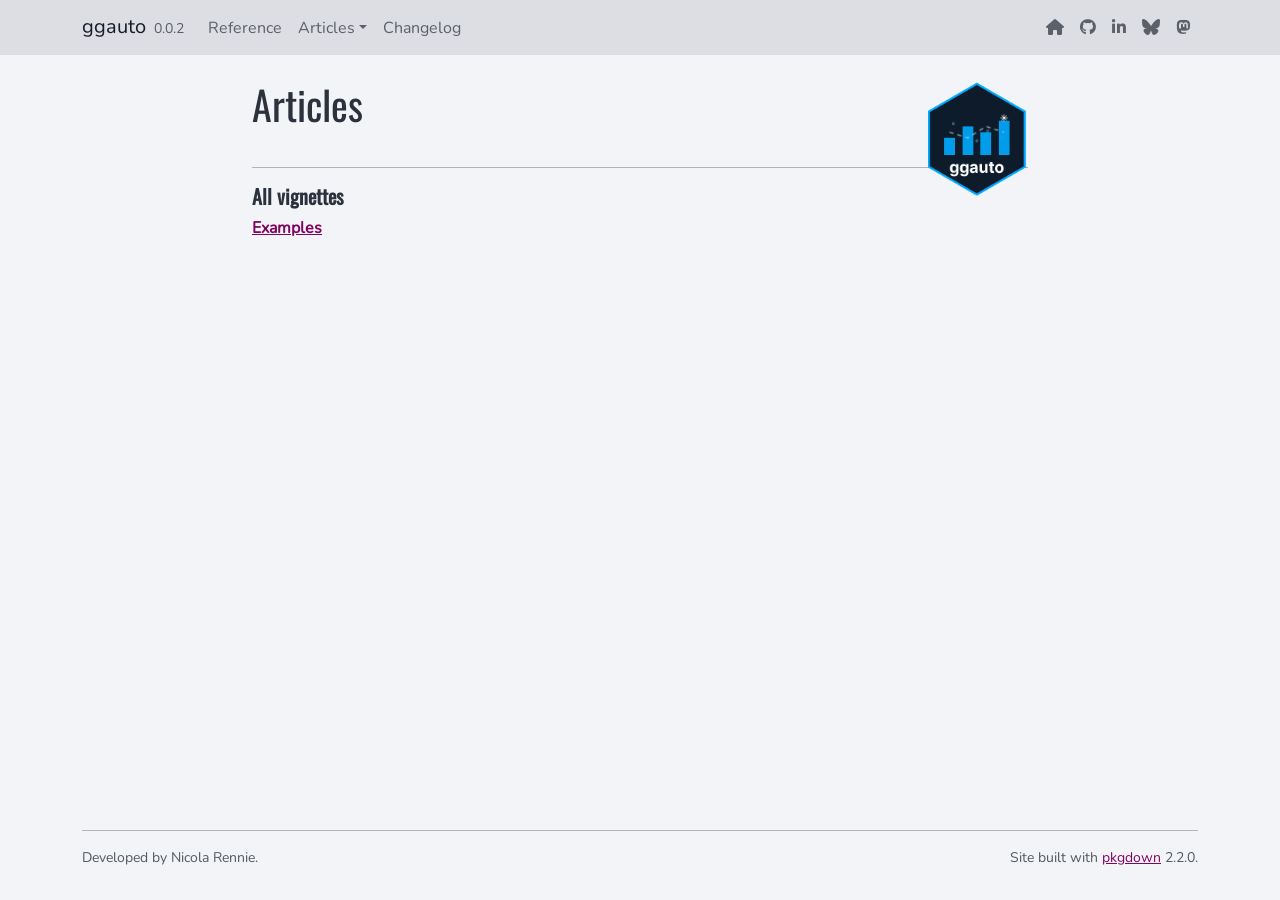
==== commit 9cdeae23: "Deploying to gh-pages from @ nrennie/ggauto@c3a8338fb847c281519bca3c1d12eba1678e0963 🚀" ====
--- a/articles/index.html
+++ b/articles/index.html
@@ -7,7 +7,7 @@
 
     <a class="navbar-brand me-2" href="../index.html">ggauto</a>
 
-    <small class="nav-text text-muted me-auto" data-bs-toggle="tooltip" data-bs-placement="bottom" title="">0.0.1.9002</small>
+    <small class="nav-text text-muted me-auto" data-bs-toggle="tooltip" data-bs-placement="bottom" title="">0.0.2</small>
 
 
     <button class="navbar-toggler" type="button" data-bs-toggle="collapse" data-bs-target="#navbar" aria-controls="navbar" aria-expanded="false" aria-label="Toggle navigation">
